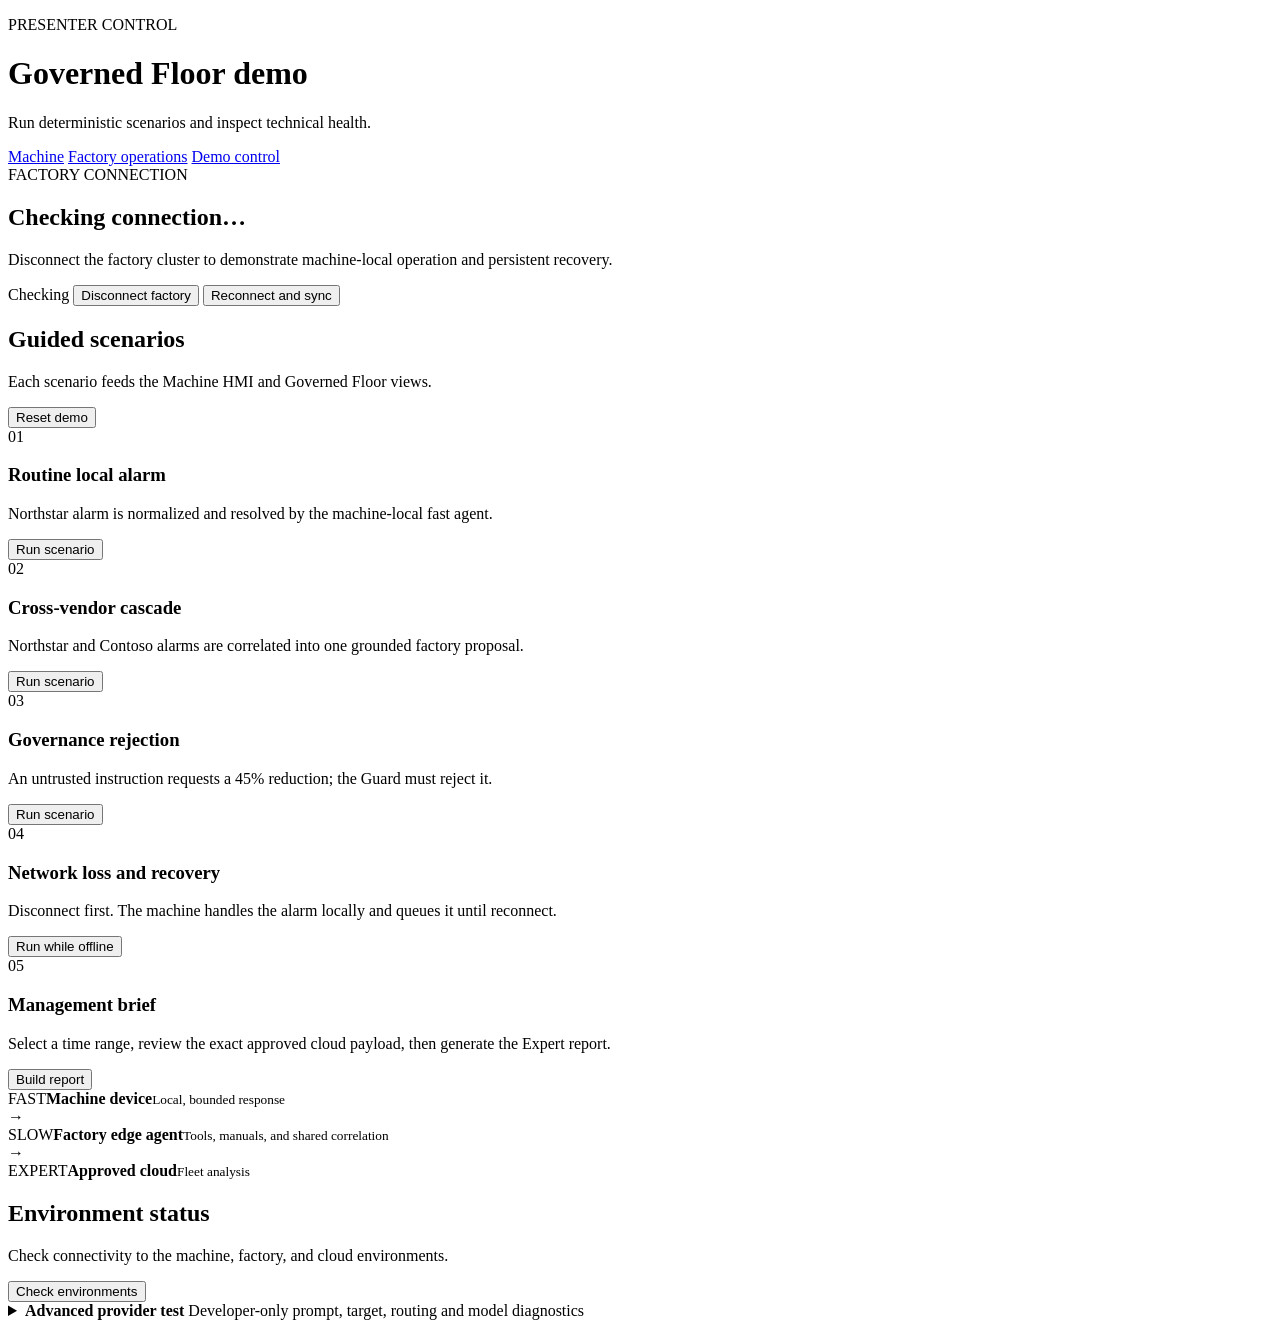
==== app/ui/static/index.html @ 8046852f "Initial Governed Floor demo Co-authored-by: Copilot <223556219+Copilot@users.noreply.github.com>  Co" ====
<!doctype html>
<html lang="en">
<head>
  <meta charset="utf-8">
  <meta name="viewport" content="width=device-width, initial-scale=1">
  <title>Governed Floor</title>
  <link rel="stylesheet" href="/static/styles.css?v=20261006-10">
</head>
<body>
  <header class="product-header">
    <div>
      <p class="eyebrow">PRESENTER CONTROL</p>
      <h1>Governed Floor demo</h1>
      <p class="subtitle">Run deterministic scenarios and inspect technical health.</p>
    </div>
    <nav class="view-nav" aria-label="Application views">
      <a href="/machine">Machine</a>
      <a href="/operations">Factory operations</a>
      <a class="active" href="/demo">Demo control</a>
    </nav>
  </header>

  <main>
    <section class="panel connectivity-panel">
      <div>
        <div class="section-kicker">FACTORY CONNECTION</div>
        <h2 id="factory-connectivity-label">Checking connection…</h2>
        <p class="muted">Disconnect the factory cluster to demonstrate machine-local operation and persistent recovery.</p>
      </div>
      <div class="connectivity-actions">
        <span id="factory-connectivity-badge" class="badge preview">Checking</span>
        <button id="disconnect-factory" class="danger-secondary">Disconnect factory</button>
        <button id="reconnect-factory" class="secondary">Reconnect and sync</button>
      </div>
    </section>

    <section class="panel">
      <div class="panel-header">
        <div>
          <h2>Guided scenarios</h2>
          <p class="muted">Each scenario feeds the Machine HMI and Governed Floor views.</p>
        </div>
        <button id="reset-guided-demo" class="danger-secondary">Reset demo</button>
      </div>
      <div class="guided-scenarios">
        <article>
          <span>01</span>
          <h3>Routine local alarm</h3>
          <p>Northstar alarm is normalized and resolved by the machine-local fast agent.</p>
          <button data-guided-scenario="routine-local">Run scenario</button>
        </article>
        <article>
          <span>02</span>
          <h3>Cross-vendor cascade</h3>
          <p>Northstar and Contoso alarms are correlated into one grounded factory proposal.</p>
          <button data-guided-scenario="cross-vendor-cascade">Run scenario</button>
        </article>
        <article>
          <span>03</span>
          <h3>Governance rejection</h3>
          <p>An untrusted instruction requests a 45% reduction; the Guard must reject it.</p>
          <button data-guided-scenario="unsafe-action">Run scenario</button>
        </article>
        <article>
          <span>04</span>
          <h3>Network loss and recovery</h3>
          <p>Disconnect first. The machine handles the alarm locally and queues it until reconnect.</p>
          <button data-guided-scenario="network-loss">Run while offline</button>
        </article>
        <article>
          <span>05</span>
          <h3>Management brief</h3>
          <p>Select a time range, review the exact approved cloud payload, then generate the Expert report.</p>
          <button data-guided-scenario="management-brief">Build report</button>
        </article>
      </div>
      <div id="guided-demo-status" class="preflight-status" role="status" aria-live="polite"></div>
    </section>

    <section class="architecture" aria-label="Architecture status">
      <article><span>FAST</span><strong>Machine device</strong><small>Local, bounded response</small></article>
      <div class="arrow">→</div>
      <article><span>SLOW</span><strong id="slow-architecture-title">Factory edge agent</strong><small id="slow-architecture-detail">Tools, manuals, and shared correlation</small></article>
      <div class="arrow">→</div>
      <article><span>EXPERT</span><strong id="expert-architecture-title">Approved cloud</strong><small id="expert-architecture-detail">Fleet analysis</small></article>
    </section>

    <section class="panel environment-panel">
      <div class="panel-header">
        <div>
          <h2>Environment status</h2>
          <p class="muted">Check connectivity to the machine, factory, and cloud environments.</p>
        </div>
        <button id="preflight" class="secondary">Check environments</button>
      </div>
      <div id="providers" class="provider-grid"></div>
      <div id="preflight-status" class="preflight-status" role="status" aria-live="polite"></div>
    </section>

    <details class="advanced-console">
      <summary>
        <strong>Advanced provider test</strong>
        <span>Developer-only prompt, target, routing and model diagnostics</span>
      </summary>
      <div class="advanced-console-body">
        <section class="control-panel">
          <div class="field">
            <label for="scenario">Scenario</label>
            <select id="scenario"></select>
          </div>
          <div class="field">
            <label for="target">Inference target</label>
            <select id="target">
              <option value="auto">Auto</option>
              <option value="device">Device</option>
              <option value="edge">Edge cluster</option>
              <option value="cloud">Cloud</option>
            </select>
          </div>
        </section>

        <section class="prompt-panel">
          <label for="prompt">Request</label>
          <textarea id="prompt" rows="5"></textarea>
          <div class="actions">
            <p id="scenario-description"></p>
            <button id="run">Run advisory analysis</button>
          </div>
        </section>

        <div id="notice" role="status" aria-live="polite"></div>

        <section class="results-grid">
          <article class="panel">
            <h2>Fast path</h2>
            <div id="fast-response" class="response empty">No response yet.</div>
          </article>
          <article class="panel">
            <h2>Slow / expert path</h2>
            <div id="slow-response" class="response empty">No response yet.</div>
          </article>
        </section>

        <section class="panel">
          <h2>Grounded slow-path evidence</h2>
          <div id="agentic-evidence" class="empty">
            Run an Agentic Retrieval slow path to see its thread, run, tools, and citations.
          </div>
        </section>

        <section class="panel">
          <h2>Request evidence</h2>
          <div id="evidence" class="evidence empty">Run a scenario to see routing and execution evidence.</div>
        </section>

        <section id="action-panel" class="panel">
          <h2>Legacy controlled-action test</h2>
          <p id="action-explanation" class="muted">
            This developer test is retained for direct provider validation. Use the guided scenarios and Governed Floor for the presenter flow.
          </p>
          <div id="action-controls" class="action-controls" hidden>
        <div class="field">
          <label for="reduction-percent">Requested speed reduction</label>
          <select id="reduction-percent">
            <option value="5">5%</option>
            <option value="10">10%</option>
            <option value="15">15%</option>
            <option value="20" selected>20%</option>
            <option value="25">25%</option>
            <option value="30">30%</option>
          </select>
        </div>
        <button id="create-action">Create reduce-speed request</button>
      </div>
      <div id="action-approval" class="action-approval" hidden>
        <div id="action-summary"></div>
        <div class="field">
          <label for="operator-id">Approving operator</label>
          <input id="operator-id" value="Presenter" autocomplete="off">
        </div>
        <label class="approval-check">
          <input id="approval-confirmed" type="checkbox">
          I reviewed the evidence and approve this simulated speed-reduction request.
        </label>
        <button id="approve-action" disabled>Approve and execute</button>
          </div>
          <div id="action-result"></div>
        </section>
      </div>
    </details>

  </main>

  <script src="/static/app.js?v=20261006-10"></script>
</body>
</html>
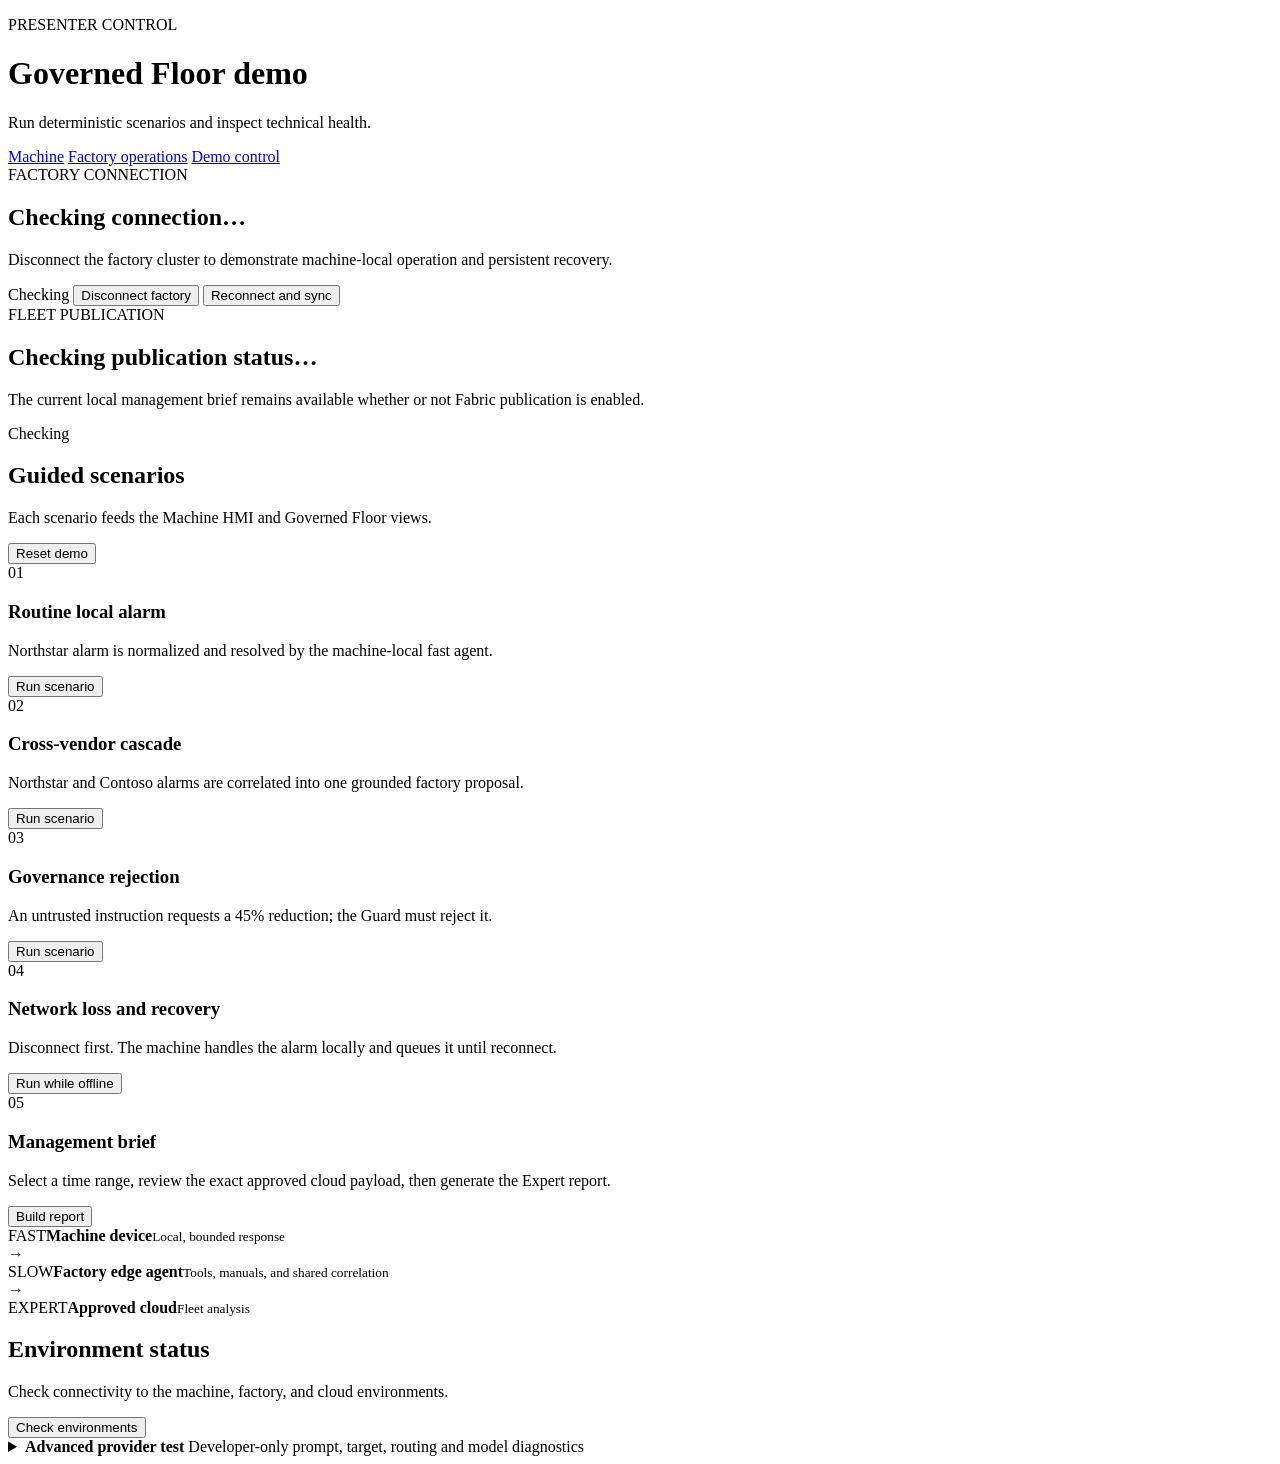
==== commit 4463cab5: "Add Fabric incident pipeline and durable MCP auth Publish governed incident events through a transac" ====
--- a/app/ui/static/index.html
+++ b/app/ui/static/index.html
@@ -4,7 +4,7 @@
   <meta charset="utf-8">
   <meta name="viewport" content="width=device-width, initial-scale=1">
   <title>Governed Floor</title>
-  <link rel="stylesheet" href="/static/styles.css?v=20261006-10">
+  <link rel="stylesheet" href="/static/styles.css?v=20261007-1">
 </head>
 <body>
   <header class="product-header">
@@ -31,6 +31,20 @@
         <span id="factory-connectivity-badge" class="badge preview">Checking</span>
         <button id="disconnect-factory" class="danger-secondary">Disconnect factory</button>
         <button id="reconnect-factory" class="secondary">Reconnect and sync</button>
+      </div>
+    </section>
+
+    <section class="panel connectivity-panel">
+      <div>
+        <div class="section-kicker">FLEET PUBLICATION</div>
+        <h2 id="fabric-publication-label">Checking publication status…</h2>
+        <p id="fabric-publication-detail" class="muted">
+          The current local management brief remains available whether or not Fabric publication is enabled.
+        </p>
+      </div>
+      <div class="connectivity-actions">
+        <span id="fabric-publication-badge" class="badge preview">Checking</span>
+        <small id="fabric-publication-counts" class="muted"></small>
       </div>
     </section>
 
@@ -191,6 +205,6 @@
 
   </main>
 
-  <script src="/static/app.js?v=20261006-10"></script>
+  <script src="/static/app.js?v=20261007-1"></script>
 </body>
 </html>
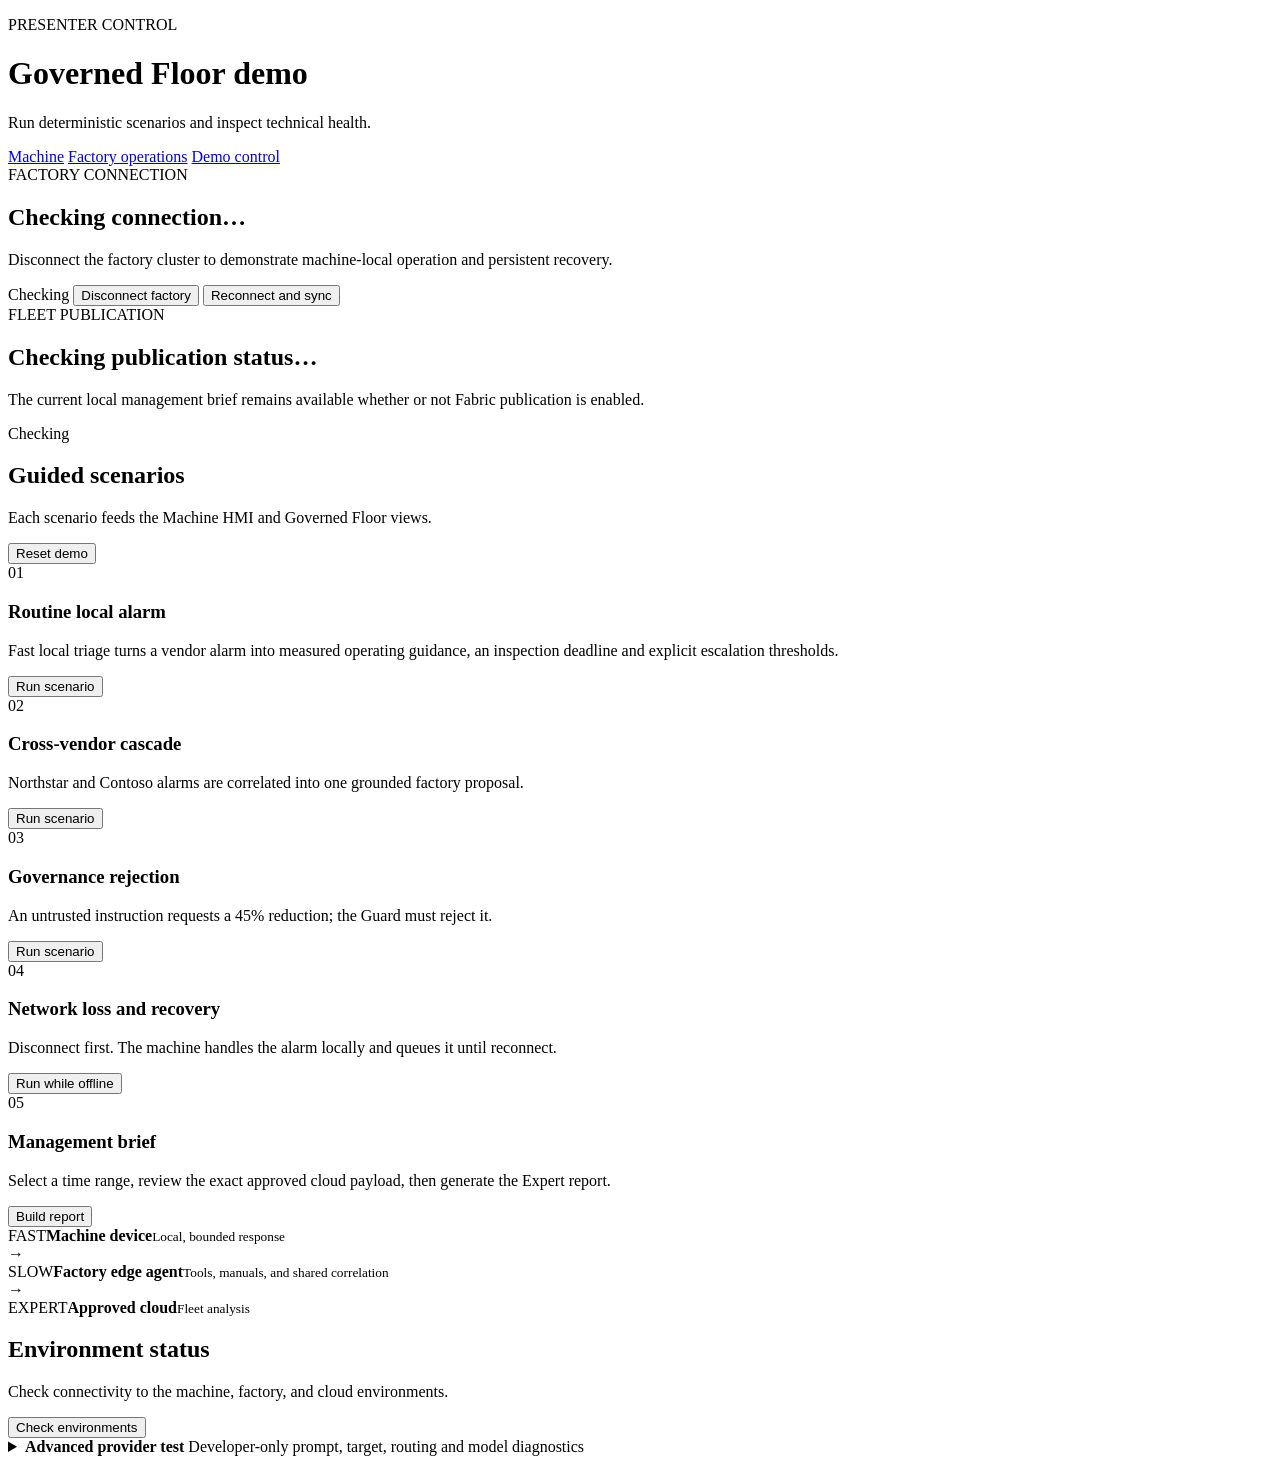
==== commit 36382640: "Add Foundry fleet agent and improve local triage Add repeatable Fabric IQ and Foundry fleet-agent co" ====
--- a/app/ui/static/index.html
+++ b/app/ui/static/index.html
@@ -60,7 +60,7 @@
         <article>
           <span>01</span>
           <h3>Routine local alarm</h3>
-          <p>Northstar alarm is normalized and resolved by the machine-local fast agent.</p>
+          <p>Fast local triage turns a vendor alarm into measured operating guidance, an inspection deadline and explicit escalation thresholds.</p>
           <button data-guided-scenario="routine-local">Run scenario</button>
         </article>
         <article>
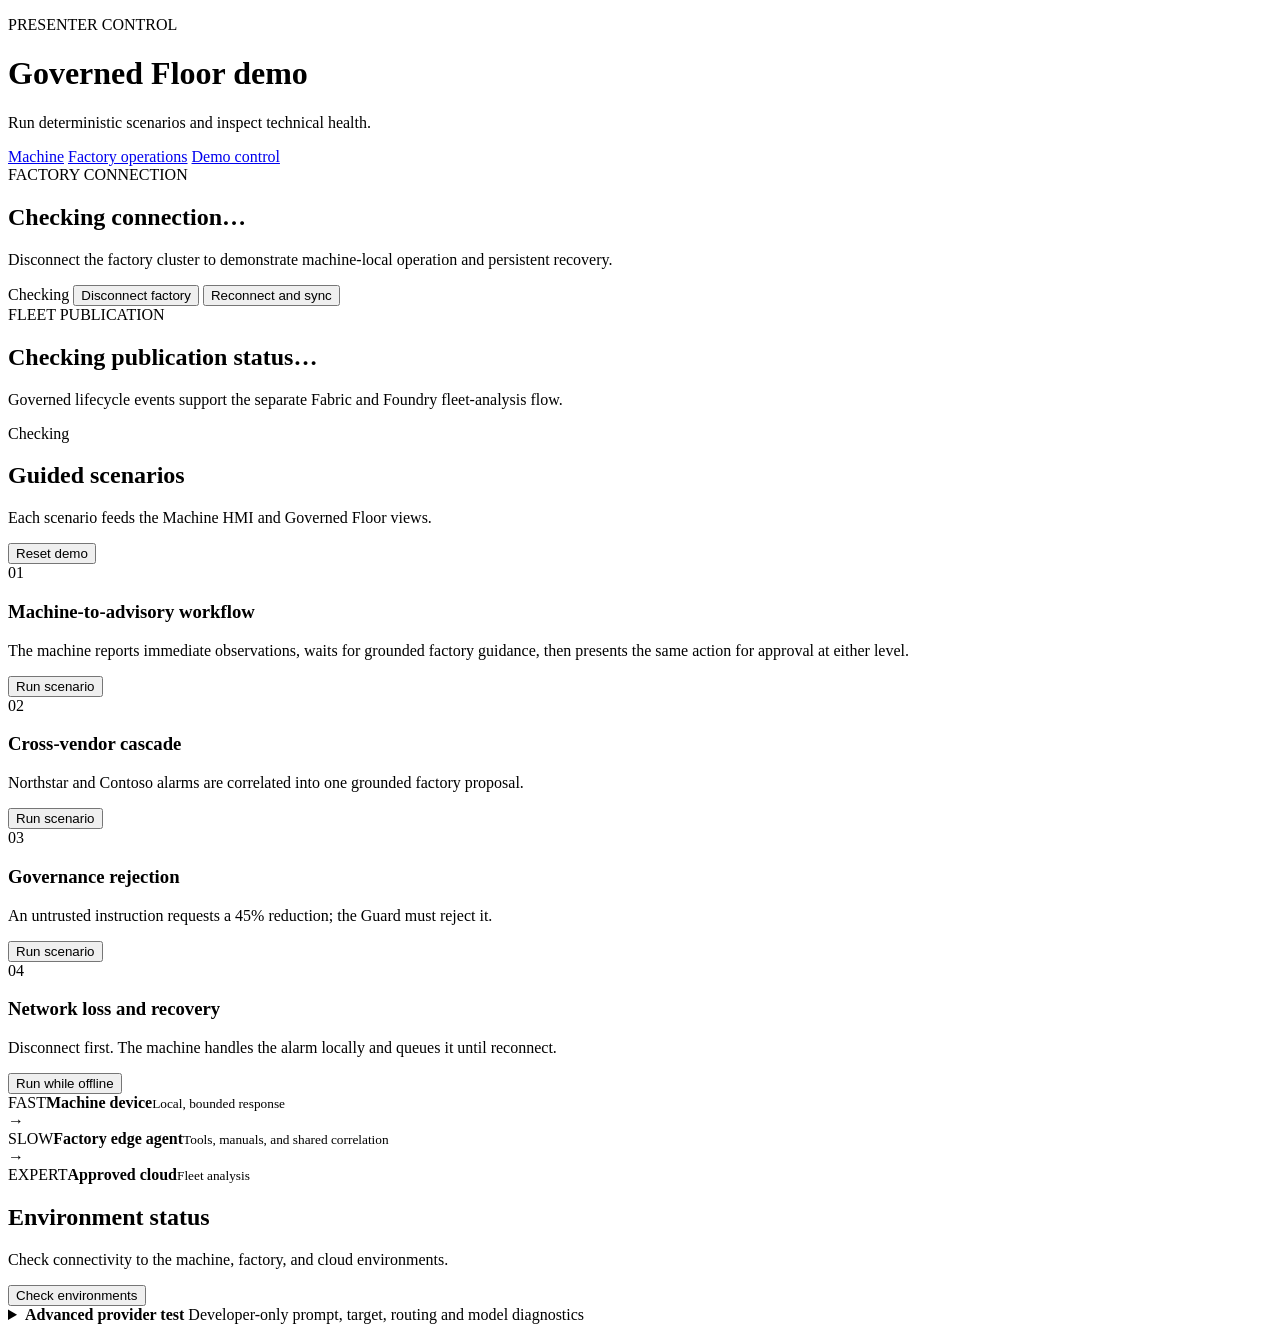
==== commit 1884adc3: "Complete factory messaging and fleet analytics Add durable MQTT machine-to-cluster advisory transpor" ====
--- a/app/ui/static/index.html
+++ b/app/ui/static/index.html
@@ -39,7 +39,7 @@
         <div class="section-kicker">FLEET PUBLICATION</div>
         <h2 id="fabric-publication-label">Checking publication status…</h2>
         <p id="fabric-publication-detail" class="muted">
-          The current local management brief remains available whether or not Fabric publication is enabled.
+          Governed lifecycle events support the separate Fabric and Foundry fleet-analysis flow.
         </p>
       </div>
       <div class="connectivity-actions">
@@ -59,8 +59,8 @@
       <div class="guided-scenarios">
         <article>
           <span>01</span>
-          <h3>Routine local alarm</h3>
-          <p>Fast local triage turns a vendor alarm into measured operating guidance, an inspection deadline and explicit escalation thresholds.</p>
+          <h3>Machine-to-advisory workflow</h3>
+          <p>The machine reports immediate observations, waits for grounded factory guidance, then presents the same action for approval at either level.</p>
           <button data-guided-scenario="routine-local">Run scenario</button>
         </article>
         <article>
@@ -80,12 +80,6 @@
           <h3>Network loss and recovery</h3>
           <p>Disconnect first. The machine handles the alarm locally and queues it until reconnect.</p>
           <button data-guided-scenario="network-loss">Run while offline</button>
-        </article>
-        <article>
-          <span>05</span>
-          <h3>Management brief</h3>
-          <p>Select a time range, review the exact approved cloud payload, then generate the Expert report.</p>
-          <button data-guided-scenario="management-brief">Build report</button>
         </article>
       </div>
       <div id="guided-demo-status" class="preflight-status" role="status" aria-live="polite"></div>
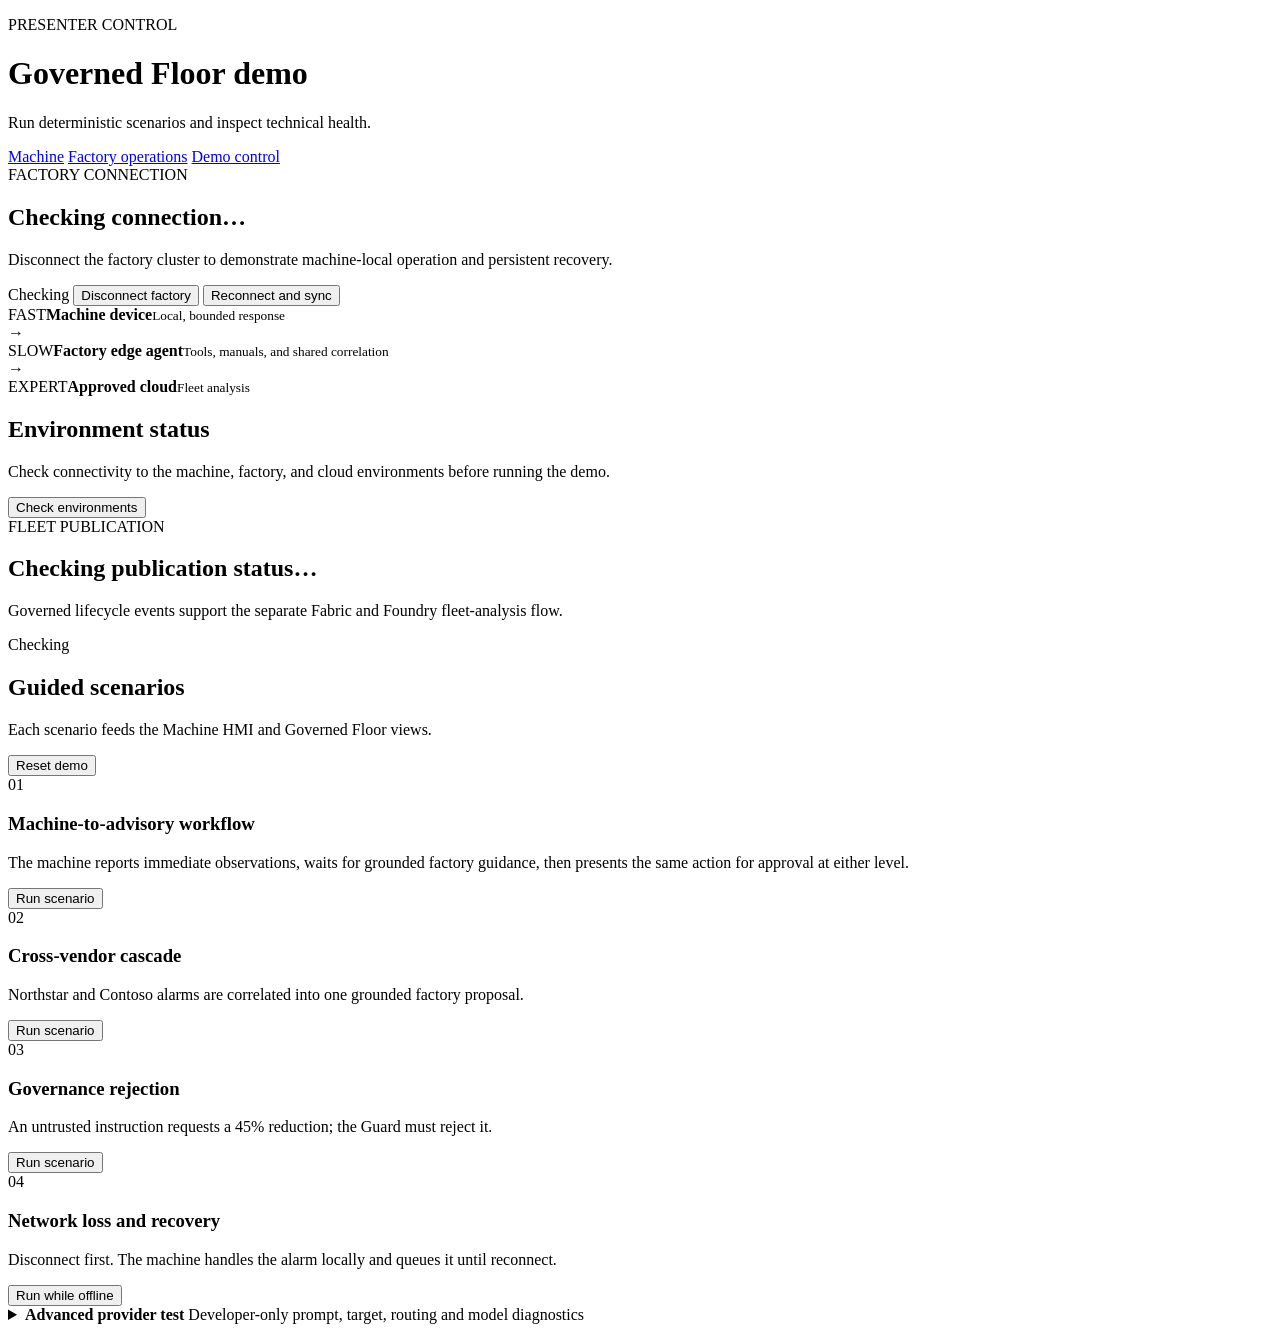
==== commit dadcf95b: "Harden demo status and grounding UI Co-authored-by: Copilot <223556219+Copilot@users.noreply.github." ====
--- a/app/ui/static/index.html
+++ b/app/ui/static/index.html
@@ -34,6 +34,26 @@
       </div>
     </section>
 
+    <section class="architecture" aria-label="Demo architecture">
+      <article><span>FAST</span><strong>Machine device</strong><small>Local, bounded response</small></article>
+      <div class="arrow">→</div>
+      <article><span>SLOW</span><strong id="slow-architecture-title">Factory edge agent</strong><small id="slow-architecture-detail">Tools, manuals, and shared correlation</small></article>
+      <div class="arrow">→</div>
+      <article><span>EXPERT</span><strong id="expert-architecture-title">Approved cloud</strong><small id="expert-architecture-detail">Fleet analysis</small></article>
+    </section>
+
+    <section class="panel environment-panel">
+      <div class="panel-header">
+        <div>
+          <h2>Environment status</h2>
+          <p class="muted">Check connectivity to the machine, factory, and cloud environments before running the demo.</p>
+        </div>
+        <button id="preflight" class="secondary">Check environments</button>
+      </div>
+      <div id="providers" class="provider-grid"></div>
+      <div id="preflight-status" class="preflight-status" role="status" aria-live="polite"></div>
+    </section>
+
     <section class="panel connectivity-panel">
       <div>
         <div class="section-kicker">FLEET PUBLICATION</div>
@@ -83,26 +103,6 @@
         </article>
       </div>
       <div id="guided-demo-status" class="preflight-status" role="status" aria-live="polite"></div>
-    </section>
-
-    <section class="architecture" aria-label="Architecture status">
-      <article><span>FAST</span><strong>Machine device</strong><small>Local, bounded response</small></article>
-      <div class="arrow">→</div>
-      <article><span>SLOW</span><strong id="slow-architecture-title">Factory edge agent</strong><small id="slow-architecture-detail">Tools, manuals, and shared correlation</small></article>
-      <div class="arrow">→</div>
-      <article><span>EXPERT</span><strong id="expert-architecture-title">Approved cloud</strong><small id="expert-architecture-detail">Fleet analysis</small></article>
-    </section>
-
-    <section class="panel environment-panel">
-      <div class="panel-header">
-        <div>
-          <h2>Environment status</h2>
-          <p class="muted">Check connectivity to the machine, factory, and cloud environments.</p>
-        </div>
-        <button id="preflight" class="secondary">Check environments</button>
-      </div>
-      <div id="providers" class="provider-grid"></div>
-      <div id="preflight-status" class="preflight-status" role="status" aria-live="polite"></div>
     </section>
 
     <details class="advanced-console">
@@ -199,6 +199,6 @@
 
   </main>
 
-  <script src="/static/app.js?v=20261007-1"></script>
+  <script src="/static/app.js?v=20261009-1"></script>
 </body>
 </html>
